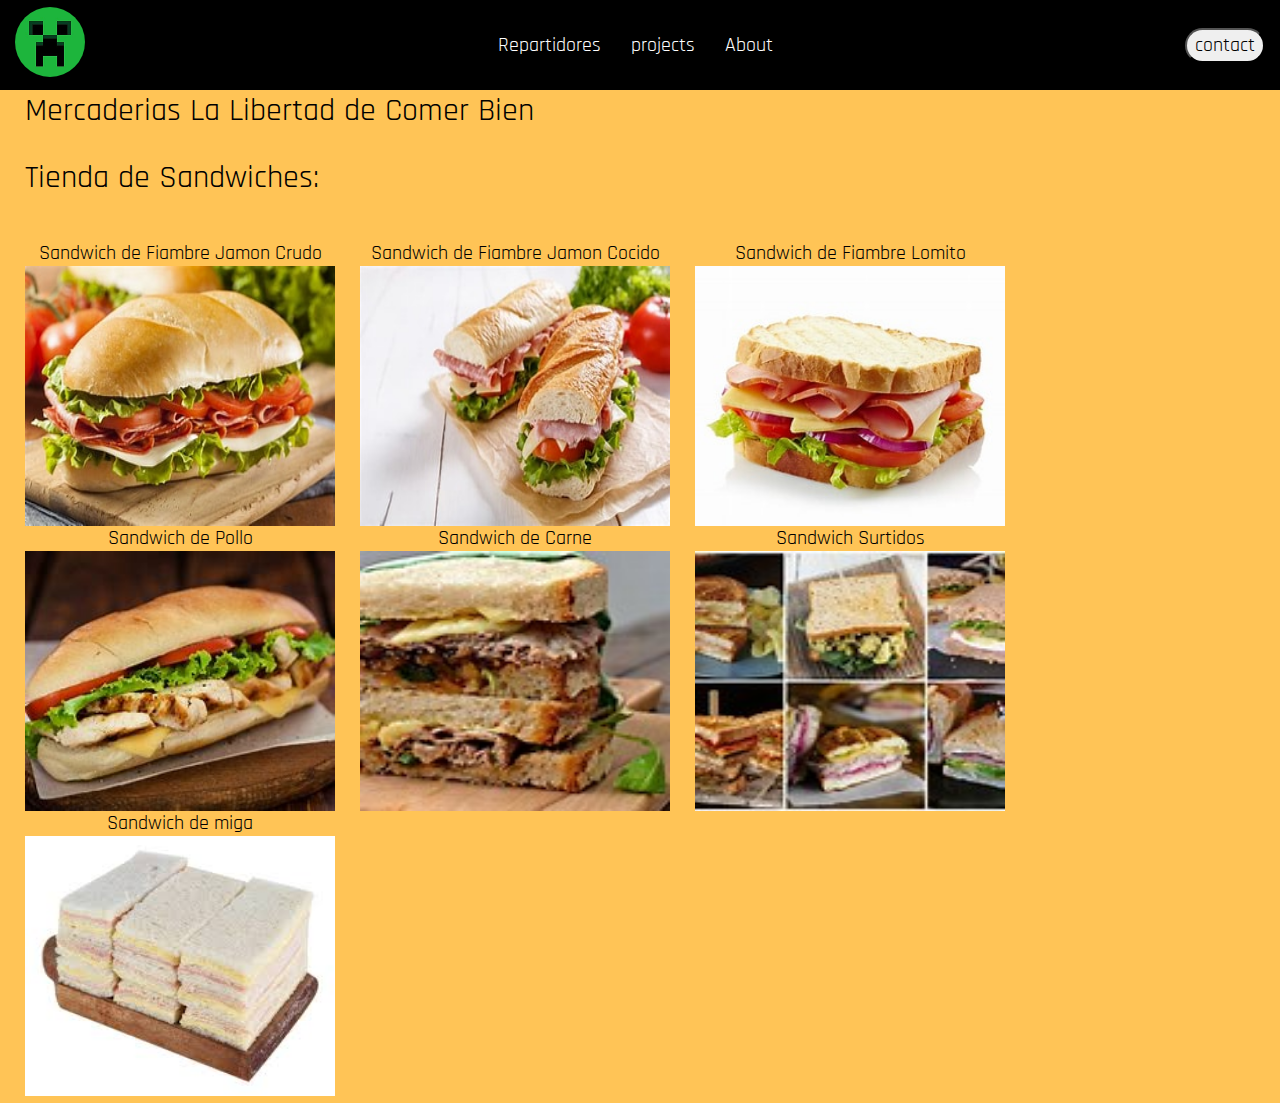
==== TP_11/index.html @ 2acc8eab "se cambio el tp11" ====
<!DOCTYPE html>
<html lang="en">
<head>
    <meta charset="UTF-8">
    <link rel="stylesheet" href="style.css">
    <title>CHES</title>
</head>
<body>
    <header class="header">
        <div class="logo">
            <a href="index.html"><img src="./img/minecraft.jpeg" alt="logo de la marco"></a>
        </div>
       <nav>
            <ul class="nav-links">
                <li><a class="lu" href="repartidores.html">Repartidores</a></li>
                <li><a class="lu" href="projects.html">projects</a></li>
                <li><a class="lu" href="about.html">About</a></li>
            </ul>
       </nav>
       <a class="btn" href="#"><button>contact</button></a>
    </header>
    <div class="divH">
        <p class="p">
        Mercaderias La Libertad de Comer Bien
        </p>
        <br>      
        <p class="p">
         Tienda de Sandwiches:  
        </p>
        <br>
    </div>
    <div class="container">
        <div class="divI">
            <p class="pe">
            Sandwich de Fiambre Jamon Crudo
            </p>
            <img class="img" src="./img/Sandwich_de_Fiambre_Jamon_Crudo.jpeg" alt="">                
        </div>
        <div class="divI">
            <p class="pe">
            Sandwich de Fiambre Jamon Cocido
            </p>
            <img class="img" src="./img/Sandwich_de_Fiambre_Jamon_Cocido.jpeg" alt="">                
        </div>
    <div class="divI">
            <p class="pe">
            Sandwich de Fiambre Lomito
            </p>
            <img class="img" src="./img/Sandwich_de_Fiambre_Lomito.jpeg" alt="">  </div>
    <div class="divI">
            <p class="pe">
            Sandwich de Pollo
            </p>
            <img class="img" src="./img/Sandwich_de_Pollo.jpeg" alt="">  
    </div>
    <div class="divI">
            <p class="pe">
            Sandwich de Carne
            </p>
            <img class="img" src="./img/Sandwichde_Carne.jpeg" alt="">                
        </div>
        <div class="divI">
            <p class="pe">
            Sandwich Surtidos
            </p>
            <img class="img" src="./img/Sandwich_Surtidos.jpeg" alt="">                
        </div>
        <div class="divI">
            <p class="pe">Sandwich de miga</p>
            <img class="img" src="./img/sanguche_de_miga.jpeg" alt="">
        </div>
</div>
</body>
</html>
---- TP_11/style.css ----
@import url('https://fonts.googleapis.com/css2?family=Nunito:ital,wght@0,200..1000;1,200..1000&family=Rajdhani:wght@300;400;500;600;700&display=swap');

*{
    box-sizing: border-box;
    margin: 0px;
    padding: 0px;
    font-family: 'Rajdhani';
    font-size: 20px;
    list-style: none;
}

body{
    background-color: rgba(255, 166, 0, 0.664);
}

.header{
     background-color: black;
     display:flex;
     justify-content: space-between;
     align-items: center;
     height: 90px;
     padding: 15px;
}

.header .logo{
    cursor:pointer;
}

.header .logo img{
    height: 70px;
    width: auto;
    transition: all 0.3s;
    border-radius: 500px;
    height: 70px;
    width: 70px;
}
a{
    color: white;
    text-decoration: none;
}
a:hover{
    color: rgb(42, 179, 0);
    cursor: pointer;
}
.nav-links{
    display: flex;
    gap: 30px;
    justify-content: space-between;
}
.lu:hover{
    font-size: x-large;
    transition: 0.2s;
}
button{
    height: 35px;
    width: 80px;
    border-radius: 70px;
}
button:hover{
    cursor: pointer;
    background-color: lightgray;
}
.divH{
    height: 150px;
    width: 100%;
    margin: 0px;
    align-items: center;
    padding-left: 25px;
    
}
.container{
    display: flex;
    gap: 15px;
    flex-wrap: wrap;
    text-align: center;
    width: 100%;
    padding-left: 20px;
}
.divI{
    width: 320px;
    height: 270px;
}
.pe{
    cursor: pointer;
}
.p{
    font-size: xx-large;

}
.img{
    width: 310px;
    height: 260px;
}
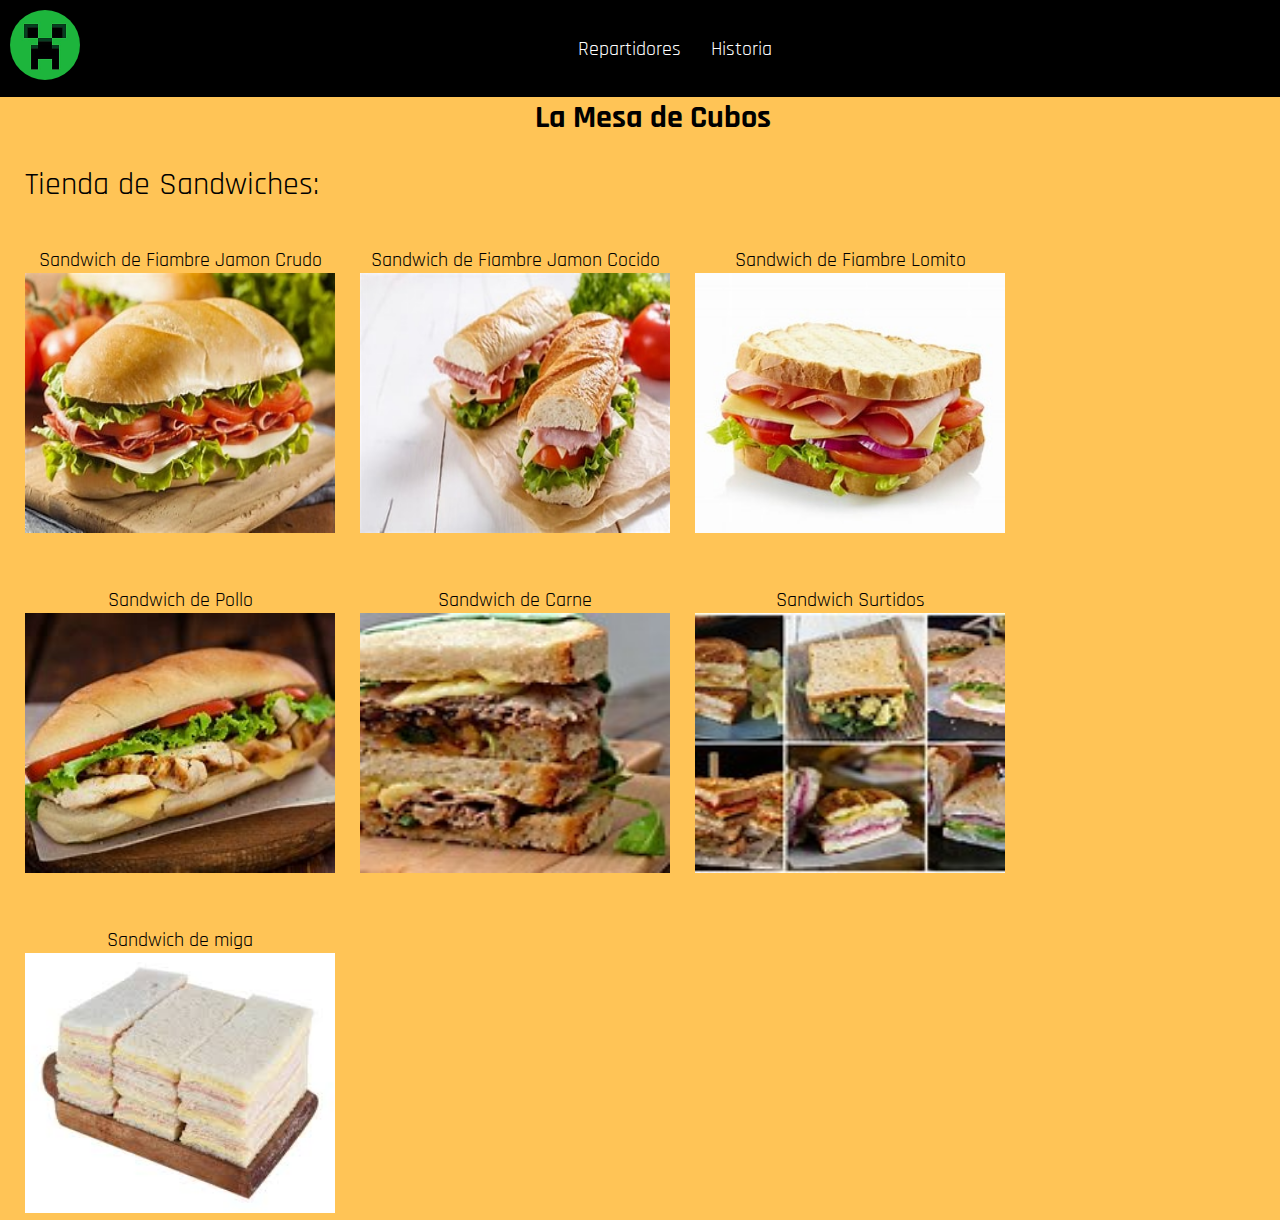
==== commit 3f74450b: "TP_11_LA_4A_(Terminado)" ====
--- a/TP_11/index.html
+++ b/TP_11/index.html
@@ -6,23 +6,17 @@
     <title>CHES</title>
 </head>
 <body>
-    <header class="header">
+    <header>
         <div class="logo">
-            <a href="index.html"><img src="./img/minecraft.jpeg" alt="logo de la marco"></a>
+            <a href="index.html"><img class="imgen" src="./img/minecraft.jpeg" alt="logo de la marco"></a>
         </div>
-       <nav>
-            <ul class="nav-links">
-                <li><a class="lu" href="repartidores.html">Repartidores</a></li>
-                <li><a class="lu" href="projects.html">projects</a></li>
-                <li><a class="lu" href="about.html">About</a></li>
-            </ul>
-       </nav>
-       <a class="btn" href="#"><button>contact</button></a>
+        <div class="nav-links">
+            <a class="lu" href="repartidores.html">Repartidores</a>
+            <a class="lu" href="historia.html">Historia</a>
+        </div>
     </header>
     <div class="divH">
-        <p class="p">
-        Mercaderias La Libertad de Comer Bien
-        </p>
+        <h1 class="peso">La Mesa de Cubos</h1>
         <br>      
         <p class="p">
          Tienda de Sandwiches:  
--- a/TP_11/style.css
+++ b/TP_11/style.css
@@ -13,20 +13,20 @@
     background-color: rgba(255, 166, 0, 0.664);
 }
 
-.header{
-     background-color: black;
-     display:flex;
-     justify-content: space-between;
-     align-items: center;
-     height: 90px;
-     padding: 15px;
+header{
+    display: flex;
+    align-items: center;
+    justify-content: space-between;
+    background-color: black;
+    padding: 10px;
 }
 
-.header .logo{
+.logo{
     cursor:pointer;
+    display: inline-block;
 }
 
-.header .logo img{
+.imgen{
     height: 70px;
     width: auto;
     transition: all 0.3s;
@@ -44,8 +44,9 @@
 }
 .nav-links{
     display: flex;
+    justify-content: center;
+    flex-grow: 1;
     gap: 30px;
-    justify-content: space-between;
 }
 .lu:hover{
     font-size: x-large;
@@ -75,6 +76,8 @@
     text-align: center;
     width: 100%;
     padding-left: 20px;
+    row-gap: 70px;
+
 }
 .divI{
     width: 320px;
@@ -90,4 +93,9 @@
 .img{
     width: 310px;
     height: 260px;
+}
+.peso{
+    font-size: xx-large;
+    display: flex;
+    justify-content: center;
 }